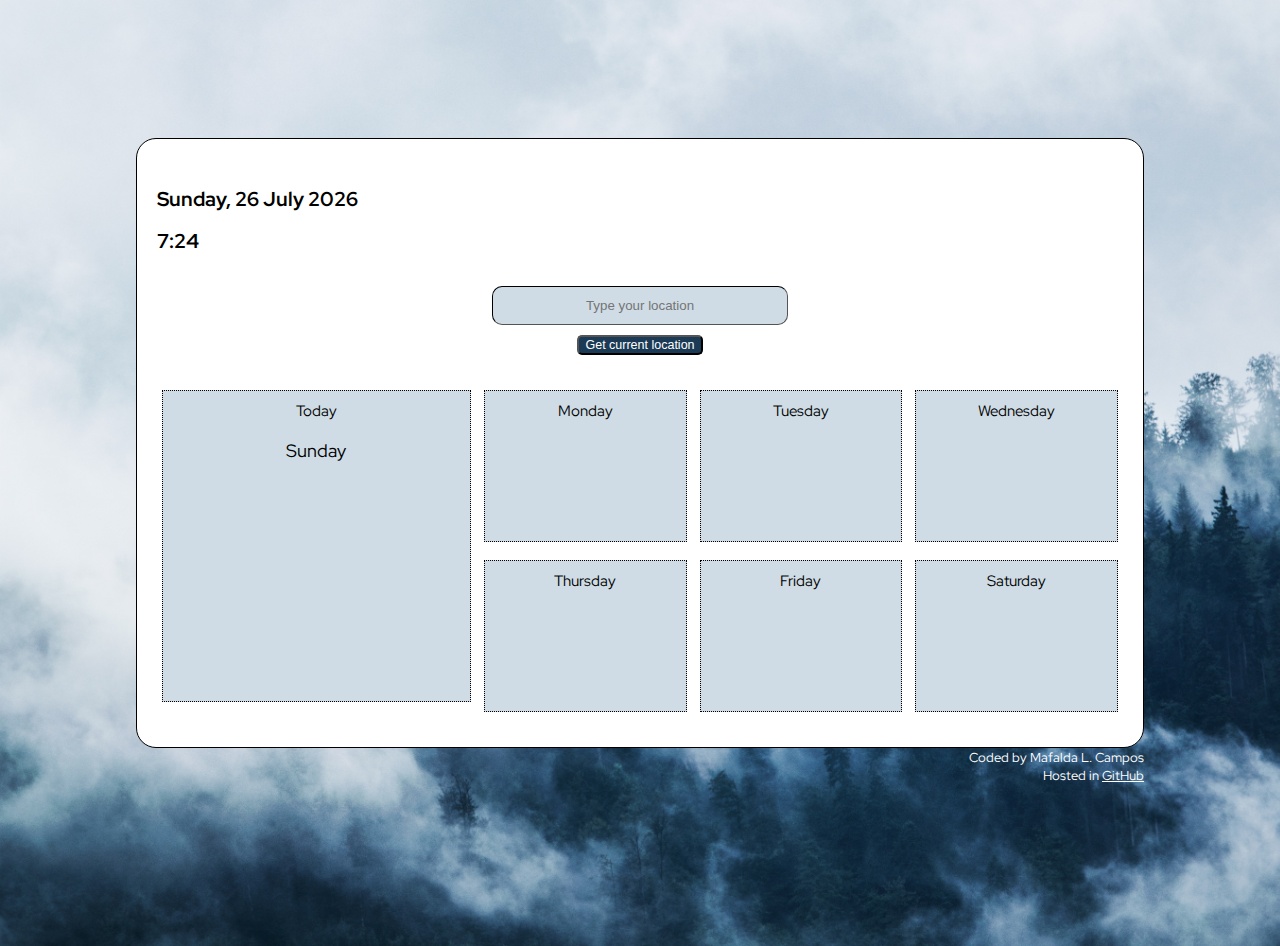
==== html.html @ 51de5f8a "current weather + description + icon" ====
<!DOCTYPE html>
<html lang="en">
<head>
    <meta charset="UTF-8">
    <meta http-equiv="X-UA-Compatible" content="IE=edge">
    <meta name="viewport" content="width=device-width, initial-scale=1.0">
    <title>Weather App</title>
    <link rel="stylesheet" href="src/css.css">
    <link href="https://cdn.jsdelivr.net/npm/bootstrap@5.2.0/dist/css/bootstrap.min.css" rel="stylesheet" integrity="sha384-gH2yIJqKdNHPEq0n4Mqa/HGKIhSkIHeL5AyhkYV8i59U5AR6csBvApHHNl/vI1Bx" crossorigin="anonymous">
<script src="https://cdn.jsdelivr.net/npm/bootstrap@5.2.0/dist/js/bootstrap.bundle.min.js" integrity="sha384-A3rJD856KowSb7dwlZdYEkO39Gagi7vIsF0jrRAoQmDKKtQBHUuLZ9AsSv4jD4Xa" crossorigin="anonymous"></script>
<link rel="preconnect" href="https://fonts.googleapis.com">
<link rel="preconnect" href="https://fonts.gstatic.com" crossorigin>
<link href="https://fonts.googleapis.com/css2?family=Red+Hat+Display&display=swap" rel="stylesheet">
<script src="https://kit.fontawesome.com/510929a7e0.js" crossorigin="anonymous"></script>
<script src="https://unpkg.com/axios/dist/axios.min.js"></script>
</head>
<body id="main">
<div id="body">
    <div class="container">
            <h2 id="fontdate">
            </h2> <h2 id=fonttime></h2>
            <i class="fa-solid fa-earth-americas" id="worldicon"></i>
            <form>
                <input class="search-bar" type="text" placeholder="Type your location"/>
                <button id="currentLocationButton"> Get current location </button>
                <p id="current-location"></p>
            </form>
            <div class="container" id="maincontainer">
                <div class="col1" class="today" id="today">
                Today <br>
                <p class="today"></p>
                </br>
                <p class="temperatureToday"></p>
                <p class="temperatureTodayDescription"></p>
                <img id="todayIcon" src=""/> 
                </div>
                <div class="col2" class="nottoday" id="todayplus1">
                Today + 1
                </div>
                <div class="col2" class="nottoday" id="todayplus2">
                Today + 2
                </div>
                <div class="col2" class="nottoday" id="todayplus3" >
                Today + 3
                </div>
                <div class="col2" class="nottoday" id="todayplus4">
                Today + 4
                </div>
                <div class="col2" class="nottoday" id="todayplus5">
                Today + 5
                </div>
                <div class="col2" class="nottoday" id="todayplus6" >
                Today + 6
                </div>
            </div>
        </div>
    </div>
    <footer>
    Coded by Mafalda L. Campos <br>
    Hosted in <a href="https://github.com/mafaldafields/SheCodesPlus-Project" class="footer" target="_blank">GitHub</a>
    </footer>
    <script src="src/java.js"></script>
</body>
</html>
---- src/css.css ----
#main {
    background-image: url("background.jpg");
    background-repeat: no-repeat;
    background-size: cover;
    min-height: 800px;
}

body {
    padding-top: 130px;
    padding-left: 10%;
    padding-right: 10%;
}   

#body {
    background-color: white;
    padding-left: 20px;
    padding-right: 20px;
    padding-bottom: 20px;
    border: 1px solid black;
    border-radius: 20px;
    font-size: 15px;
    font-family: 'Red Hat Display', sans-serif;
}

h2 {
    display: flex;
    text-align: left;
    padding-bottom: 15px;
    padding-top: 30px;
}

#fontdate {
    font-size: 20px;
    padding-bottom: 0px;

}
#fonttime {
    font-size: 20px;
    padding-top: 0px;
    ;
}

#worldicon {
    text-align: center;
    display: block;
    margin: 10px auto ;
    font-size: 30px;

}
form {
    padding-bottom: 20px;
}

input {
    height: 35px;
    background-color: #cfdce5;
    border-radius: 10px;
    border-width: 0.5px;
    border-color: black;

}


#maincontainer {
    display: grid;
    grid-template-columns: 1.5fr 1fr 1fr 1fr;
    grid-template-areas: 
    "today todayplus1 todayplus2 todayplus3"
    "today todayplus4 todayplus5 todayplus6";
    grid-gap: 0.2rem;
}

.col1 {
    border: 1px dotted black;
    padding-top: 10px;
    text-align: center;
    background-color:#cfdce5;
    margin-left: 5px;
    margin-right: 5px; 
    height: 300px; 
}

.col1:hover{
    background-color: #a5bdce;
    transition: 0.25s;
}

.col2 {
    border: 1px dotted black;
    padding-top: 10px;
    text-align: center;
    background-color:#cfdce5;
    margin-left: 5px;
    margin-right: 5px;
    margin-bottom: 15px;
    height: 140px;
}

.col2:hover{
    background-color: #a5bdce;
    transition: 0.25s;
}

#today {
    grid-area: today;
}

.today {
    font-size: larger;
}

#todayplus1 {
    grid-area: todayplus1;
}

#todayplus2 {
    grid-area: todayplus2;
}

#todayplus3 {
    grid-area: todayplus3;
}

#todayplus4 {
    grid-area: todayplus4;
}

#todayplus5 {
    grid-area: todayplus5;
}

#todayplus6 {
    grid-area: todayplus6;
}

.search-bar {
    display: block;
    margin: 0 auto;
    text-align: center;
    width:30%;
}

#today {
    text-align: center;
}

#current-location {
margin-top: 10px;
text-align: center;
}

#currentLocationButton {
    display: block;
    margin: 0 auto;
    margin-top: 10px;
    background-color:#1b3a55;
    font-size: smaller;
    color: white;
    border-radius: 5px;
}

footer {
    font-family: 'Red Hat Display', sans-serif;
    text-align: right;
    color: white;
    font-size: smaller;    
}

.footer {
    color: white;
}

.temperatureToday {
    color:#1b3a55;
    font-weight:bolder;
    font-size: medium;
    margin-bottom: 0cm;
}
.temperatureTodayDescription {
    margin-bottom: 0cm;
}

img #todayIcon {
    size: 10px;
}
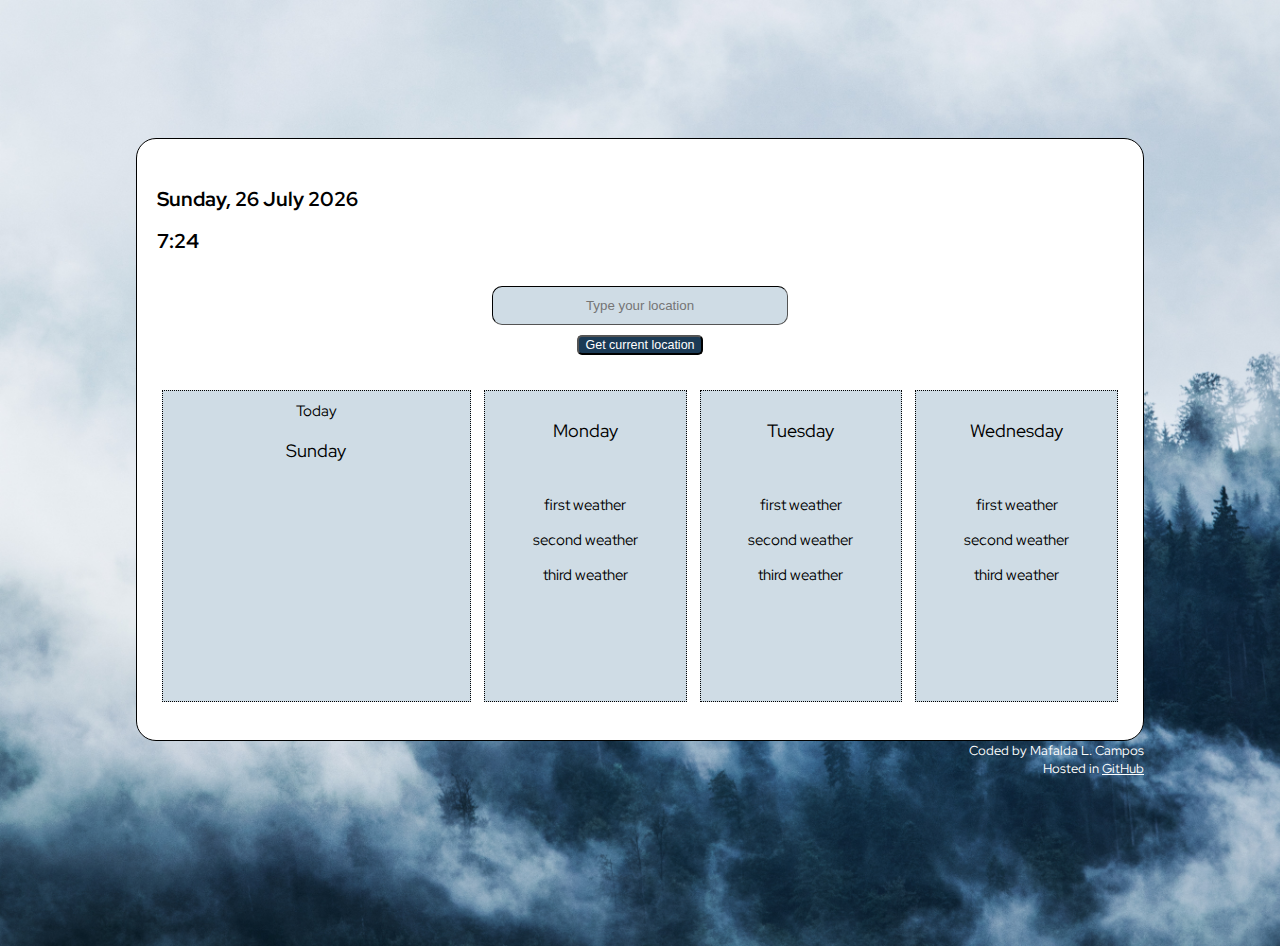
==== commit 217b612e: "preparing for forecast for 3 days" ====
--- a/html.html
+++ b/html.html
@@ -34,23 +34,23 @@
                 <p class="temperatureTodayDescription"></p>
                 <img id="todayIcon" src=""/> 
                 </div>
-                <div class="col2" class="nottoday" id="todayplus1">
-                Today + 1
+                <div class="col2" class="nottoday">
+                <p  id="todayplus1"></p> <br>
+                <p> first weather </p>
+                <p> second weather </p>
+                <p> third weather </p>
                 </div>
-                <div class="col2" class="nottoday" id="todayplus2">
-                Today + 2
+                <div class="col2" class="nottoday">
+                <p  id="todayplus2"></p> <br>
+                <p> first weather </p>
+                <p> second weather </p>
+                <p> third weather </p>
                 </div>
-                <div class="col2" class="nottoday" id="todayplus3" >
-                Today + 3
-                </div>
-                <div class="col2" class="nottoday" id="todayplus4">
-                Today + 4
-                </div>
-                <div class="col2" class="nottoday" id="todayplus5">
-                Today + 5
-                </div>
-                <div class="col2" class="nottoday" id="todayplus6" >
-                Today + 6
+                <div class="col2" class="nottoday">
+                <p  id="todayplus3"></p> <br>
+                <p> first weather </p>
+                <p> second weather </p>
+                <p> third weather </p>
                 </div>
             </div>
         </div>
--- a/src/css.css
+++ b/src/css.css
@@ -94,7 +94,7 @@
     margin-left: 5px;
     margin-right: 5px;
     margin-bottom: 15px;
-    height: 140px;
+    height: 300px;
 }
 
 .col2:hover{
@@ -141,6 +141,17 @@
     width:30%;
 }
 
+#todayplus1 {
+    font-size: larger;
+}
+#todayplus2 {
+    font-size: larger;
+}
+#todayplus3 {
+    font-size: larger;
+}
+
+
 #today {
     text-align: center;
 }
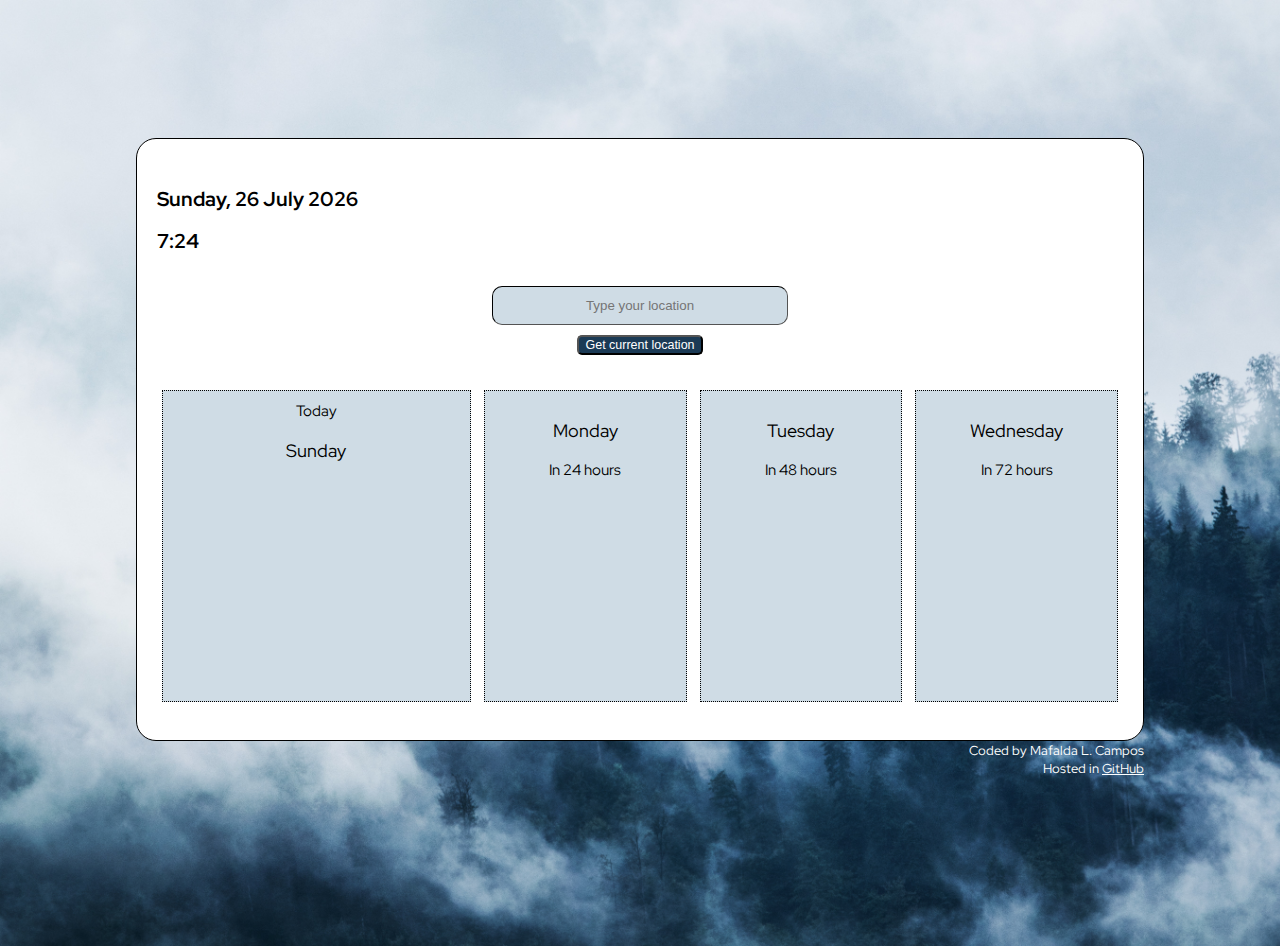
==== commit d7c74572: "todayplus1_weathercurrentlocation" ====
--- a/html.html
+++ b/html.html
@@ -31,26 +31,29 @@
                 <p class="today"></p>
                 </br>
                 <p class="temperatureToday"></p>
+                <p class="windspeed"></p>
                 <p class="temperatureTodayDescription"></p>
                 <img id="todayIcon" src=""/> 
                 </div>
                 <div class="col2" class="nottoday">
-                <p  id="todayplus1"></p> <br>
-                <p> first weather </p>
-                <p> second weather </p>
-                <p> third weather </p>
+                <p  id="todayplus1"></p>
+                <p class="timeinterval"> In 24 hours </p> <br>
+                <p class="temperatureTodayplus1"></p>
+                <p class="windspeedtodayplus1"></p>
+                <p class="temperatureTodayDescriptionplus1"></p>
+    
                 </div>
                 <div class="col2" class="nottoday">
-                <p  id="todayplus2"></p> <br>
-                <p> first weather </p>
-                <p> second weather </p>
-                <p> third weather </p>
+                <p  id="todayplus2"></p> 
+                <p class="timeinterval"> In 48 hours </p><br>
+                <p class="temperatureTodayplus2"></p>
+                <p class="windspeedtodayplus2"></p>
                 </div>
                 <div class="col2" class="nottoday">
-                <p  id="todayplus3"></p> <br>
-                <p> first weather </p>
-                <p> second weather </p>
-                <p> third weather </p>
+                <p  id="todayplus3"></p> 
+                <p class="timeinterval"> In 72 hours </p><br>
+                <p class="temperatureTodayplus3"></p>
+                <p class="windspeedtodayplus3"></p>
                 </div>
             </div>
         </div>
--- a/src/css.css
+++ b/src/css.css
@@ -185,9 +185,21 @@
 .temperatureToday {
     color:#1b3a55;
     font-weight:bolder;
-    font-size: medium;
+    font-size:larger;
     margin-bottom: 0cm;
 }
+
+.temperatureTodayplus1 {
+    margin-bottom: 0cm;
+}
+
+.windspeed {
+    font-size: smaller;
+}
+.windspeedtodayplus1 {
+    font-size: smaller;
+}
+
 .temperatureTodayDescription {
     margin-bottom: 0cm;
 }
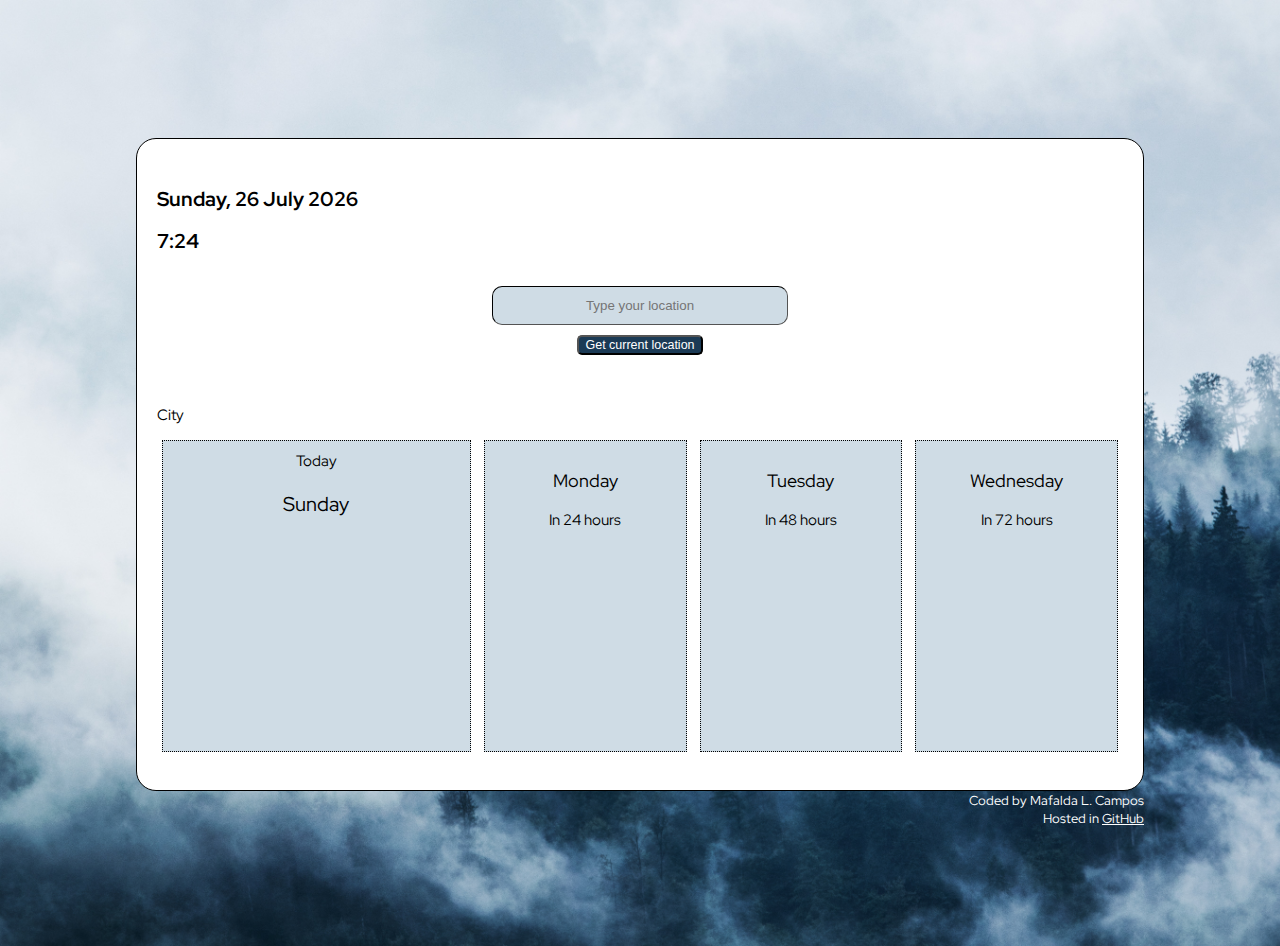
==== commit c51e68ac: "form & api for city submitted" ====
--- a/html.html
+++ b/html.html
@@ -20,11 +20,12 @@
             <h2 id="fontdate">
             </h2> <h2 id=fonttime></h2>
             <i class="fa-solid fa-earth-americas" id="worldicon"></i>
-            <form>
-                <input class="search-bar" type="text" placeholder="Type your location"/>
+            <form id="search-bar" onsubmit="return false">
+                <input id="search-input" type="text" placeholder="Type your location"/>
                 <button id="currentLocationButton"> Get current location </button>
                 <p id="current-location"></p>
             </form>
+            <p id="displayinfocity">City</p>
             <div class="container" id="maincontainer">
                 <div class="col1" class="today" id="today">
                 Today <br>
@@ -41,19 +42,23 @@
                 <p class="temperatureTodayplus1"></p>
                 <p class="windspeedtodayplus1"></p>
                 <p class="temperatureTodayDescriptionplus1"></p>
-    
+                <img id="todayIconplus1" src=""/> 
                 </div>
                 <div class="col2" class="nottoday">
                 <p  id="todayplus2"></p> 
                 <p class="timeinterval"> In 48 hours </p><br>
                 <p class="temperatureTodayplus2"></p>
                 <p class="windspeedtodayplus2"></p>
+                <p class="temperatureTodayDescriptionplus2"></p>
+                <img id="todayIconplus2" src=""/> 
                 </div>
                 <div class="col2" class="nottoday">
                 <p  id="todayplus3"></p> 
                 <p class="timeinterval"> In 72 hours </p><br>
                 <p class="temperatureTodayplus3"></p>
                 <p class="windspeedtodayplus3"></p>
+                <p class="temperatureTodayDescriptionplus3"></p>
+                <img id="todayIconplus3" src=""/> 
                 </div>
             </div>
         </div>
--- a/src/css.css
+++ b/src/css.css
@@ -107,7 +107,7 @@
 }
 
 .today {
-    font-size: larger;
+    font-size: 20px;
 }
 
 #todayplus1 {
@@ -134,7 +134,7 @@
     grid-area: todayplus6;
 }
 
-.search-bar {
+#search-input {
     display: block;
     margin: 0 auto;
     text-align: center;
@@ -185,13 +185,19 @@
 .temperatureToday {
     color:#1b3a55;
     font-weight:bolder;
-    font-size:larger;
+    font-size: 20px;
     margin-bottom: 0cm;
 }
 
 .temperatureTodayplus1 {
     margin-bottom: 0cm;
 }
+.temperatureTodayplus2 {
+    margin-bottom: 0cm;
+}
+.temperatureTodayplus3 {
+    margin-bottom: 0cm;
+}
 
 .windspeed {
     font-size: smaller;
@@ -199,9 +205,16 @@
 .windspeedtodayplus1 {
     font-size: smaller;
 }
+.windspeedtodayplus2 {
+    font-size: smaller;
+}
+.windspeedtodayplus3 {
+    font-size: smaller;
+}
 
 .temperatureTodayDescription {
     margin-bottom: 0cm;
+    font-size: 20px;
 }
 
 img #todayIcon {
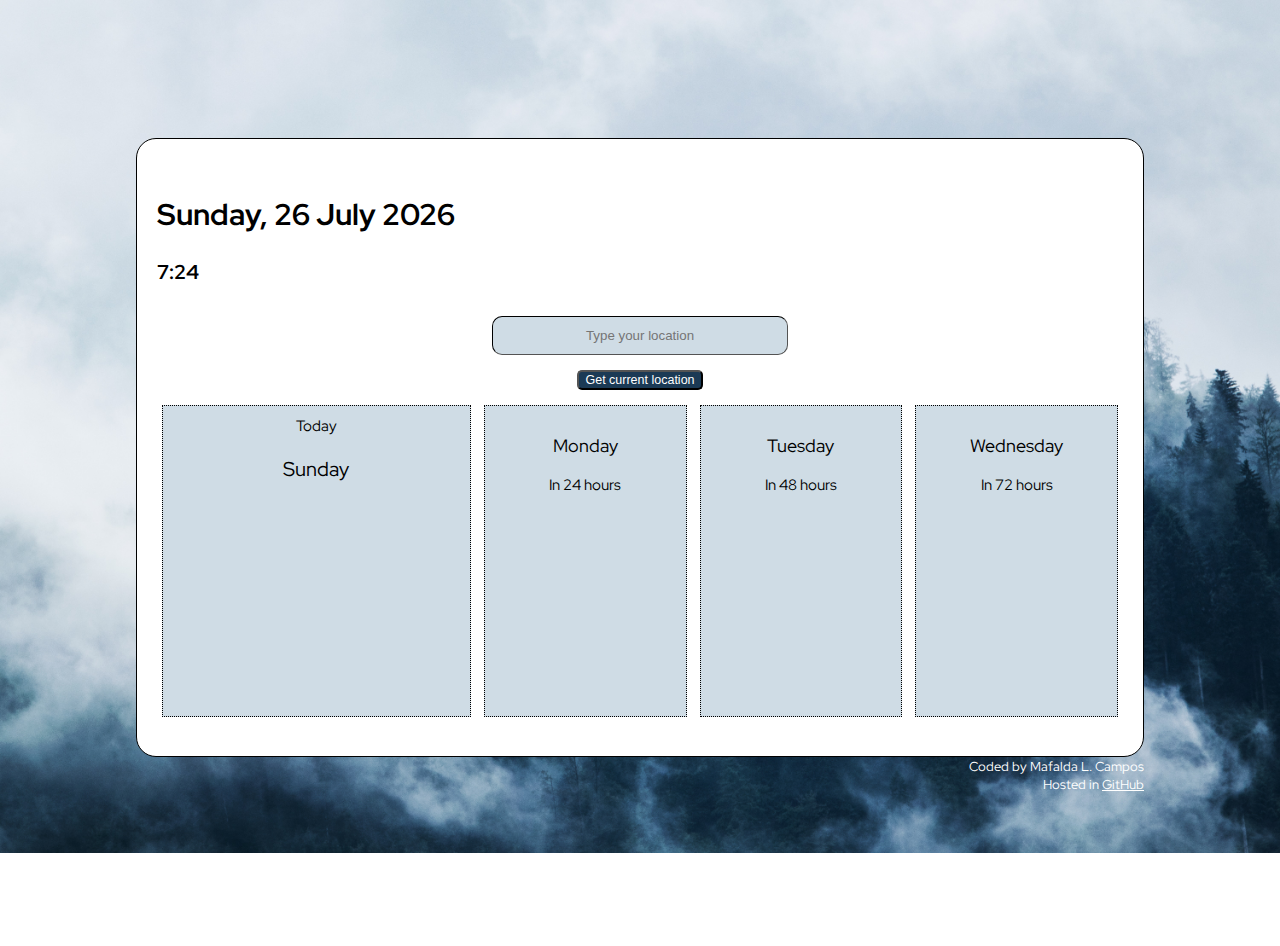
==== commit 03433b61: "ready to deliver" ====
--- a/html.html
+++ b/html.html
@@ -22,10 +22,10 @@
             <i class="fa-solid fa-earth-americas" id="worldicon"></i>
             <form id="search-bar" onsubmit="return false">
                 <input id="search-input" type="text" placeholder="Type your location"/>
-                <button id="currentLocationButton"> Get current location </button>
                 <p id="current-location"></p>
             </form>
-            <p id="displayinfocity">City</p>
+            <button id="currentLocationButton"> Get current location </button>
+            <p id="displayinfocity"></p>
             <div class="container" id="maincontainer">
                 <div class="col1" class="today" id="today">
                 Today <br>
@@ -38,7 +38,7 @@
                 </div>
                 <div class="col2" class="nottoday">
                 <p  id="todayplus1"></p>
-                <p class="timeinterval"> In 24 hours </p> <br>
+                <p class="timeinterval" id="timeintervalplus1"> In 24 hours </p> <br>
                 <p class="temperatureTodayplus1"></p>
                 <p class="windspeedtodayplus1"></p>
                 <p class="temperatureTodayDescriptionplus1"></p>
--- a/src/css.css
+++ b/src/css.css
@@ -1,8 +1,7 @@
-
 #main {
     background-image: url("background.jpg");
     background-repeat: no-repeat;
-    background-size: cover;
+    background-size: 100%;
     min-height: 800px;
 }
 
@@ -31,7 +30,7 @@
 }
 
 #fontdate {
-    font-size: 20px;
+    font-size: 30px;
     padding-bottom: 0px;
 
 }
@@ -141,6 +140,10 @@
     width:30%;
 }
 
+#search-bar {
+    padding-bottom: 0%;
+}
+
 #todayplus1 {
     font-size: larger;
 }
@@ -221,3 +224,7 @@
     size: 10px;
 }
 
+#displayinfocity {
+    text-align: right;
+    margin-right: 20px;
+}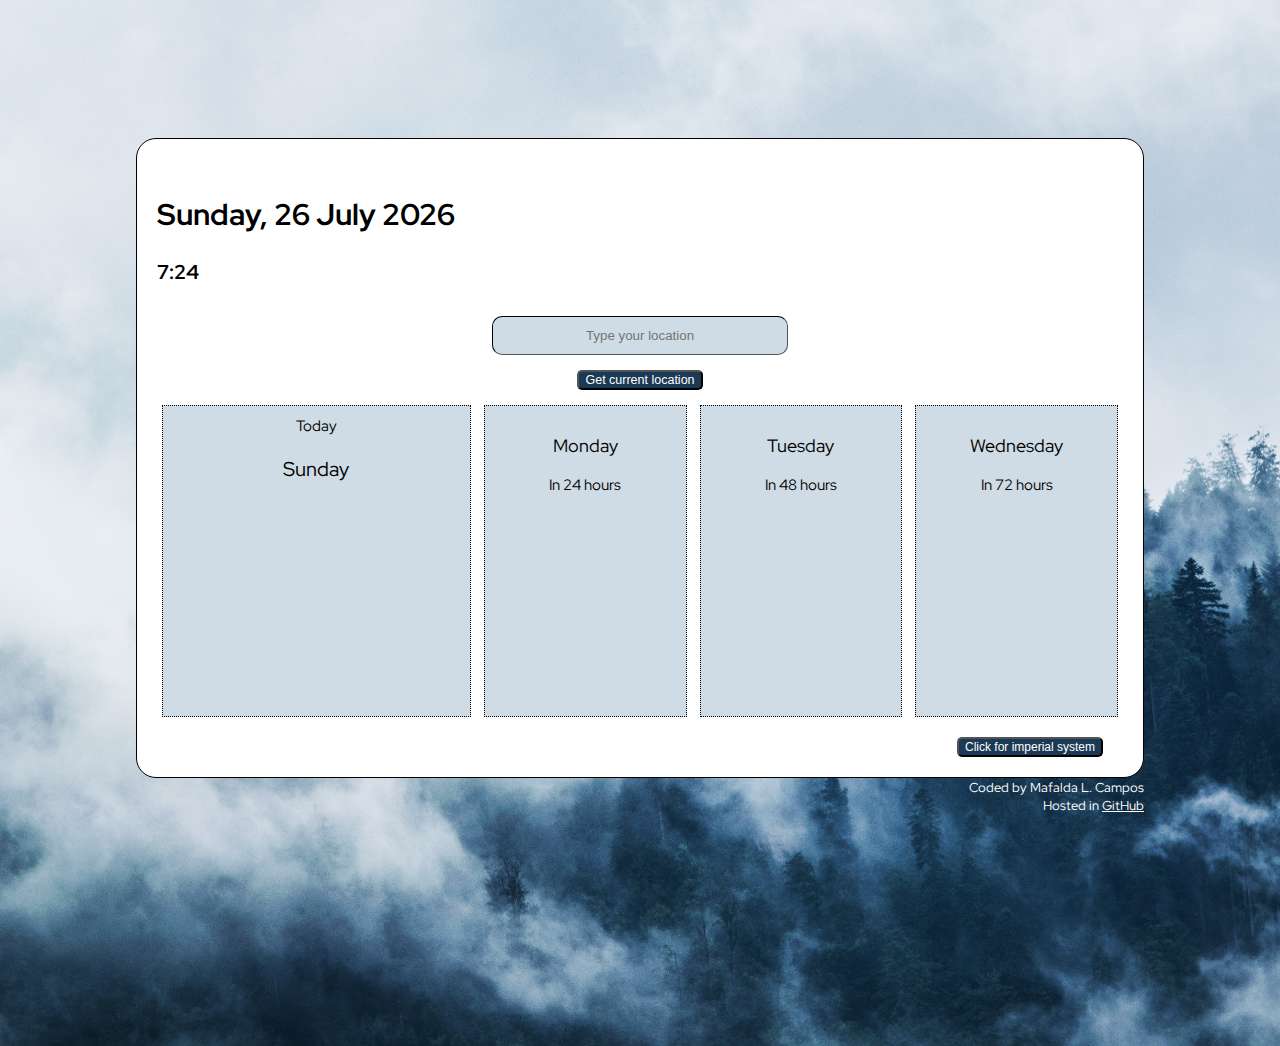
==== commit f1f5ae20: "ajustements in metrics button" ====
--- a/html.html
+++ b/html.html
@@ -61,6 +61,7 @@
                 <img id="todayIconplus3" src=""/> 
                 </div>
             </div>
+            <div id="changeunitsdiv"><button id="changeunits"> Click for imperial system </button></div>
         </div>
     </div>
     <footer>
--- a/src/css.css
+++ b/src/css.css
@@ -1,8 +1,8 @@
 #main {
     background-image: url("background.jpg");
     background-repeat: no-repeat;
-    background-size: 100%;
-    min-height: 800px;
+    background-size:cover;
+    min-height: 900px;
 }
 
 body {
@@ -174,6 +174,18 @@
     border-radius: 5px;
 }
 
+#changeunits {
+    background-color:#1b3a55;
+    font-size: 12px;
+    color: white;
+    border-radius: 5px;
+}
+
+#changeunitsdiv {
+    text-align: right;
+    margin-right: 20px;
+}
+
 footer {
     font-family: 'Red Hat Display', sans-serif;
     text-align: right;
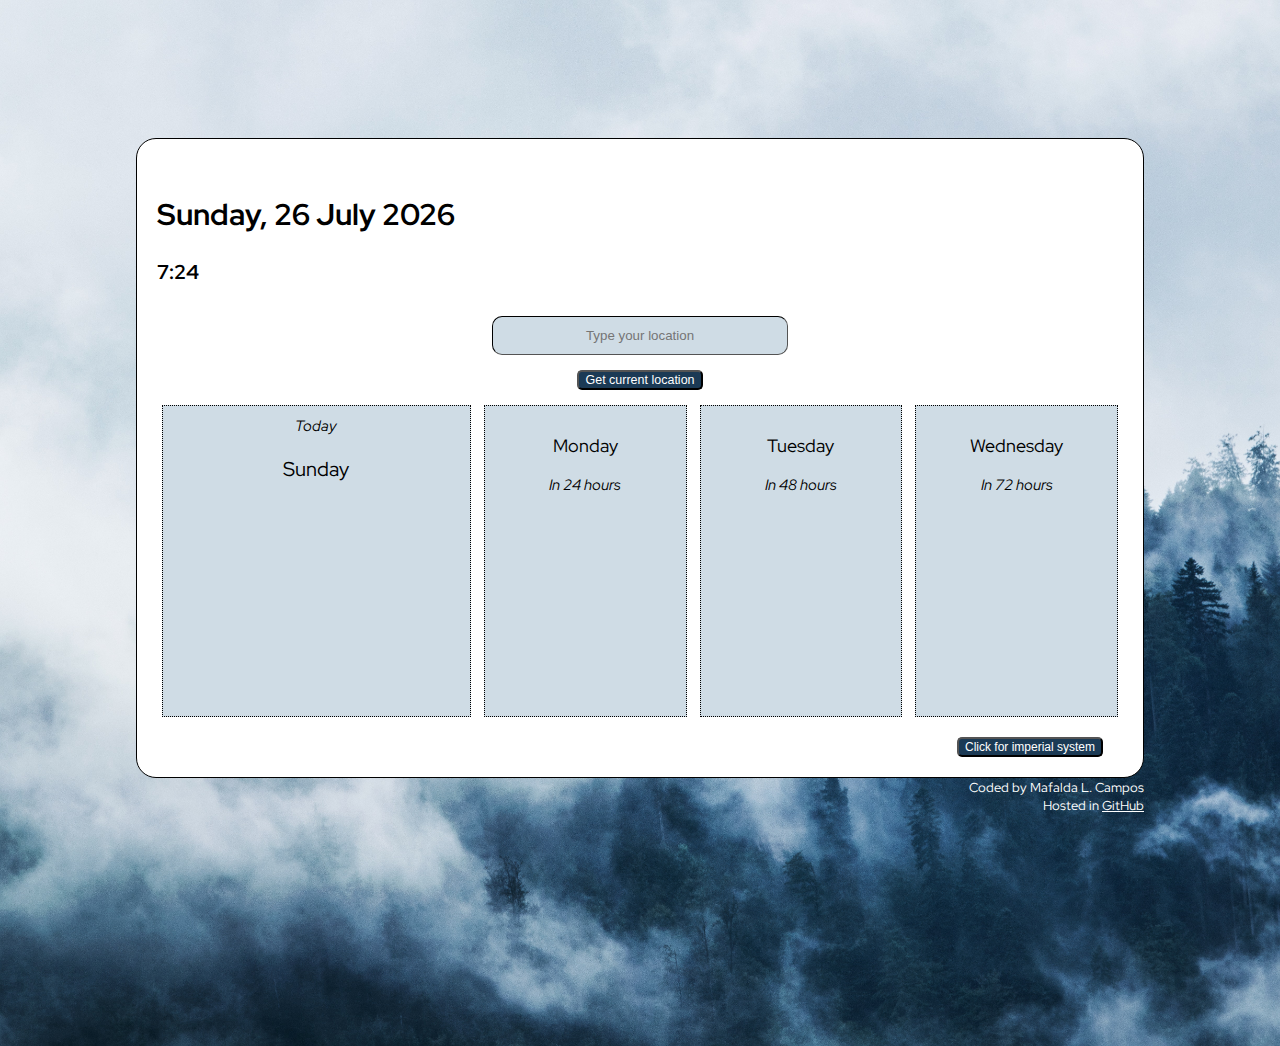
==== commit 658f4aa9: "finishing touches" ====
--- a/html.html
+++ b/html.html
@@ -28,7 +28,7 @@
             <p id="displayinfocity"></p>
             <div class="container" id="maincontainer">
                 <div class="col1" class="today" id="today">
-                Today <br>
+                <em>Today</em><br>
                 <p class="today"></p>
                 </br>
                 <p class="temperatureToday"></p>
@@ -38,7 +38,7 @@
                 </div>
                 <div class="col2" class="nottoday">
                 <p  id="todayplus1"></p>
-                <p class="timeinterval" id="timeintervalplus1"> In 24 hours </p> <br>
+                <p class="timeinterval" id="timeintervalplus1"> <em>In 24 hours</em> </p> <br>
                 <p class="temperatureTodayplus1"></p>
                 <p class="windspeedtodayplus1"></p>
                 <p class="temperatureTodayDescriptionplus1"></p>
@@ -46,7 +46,7 @@
                 </div>
                 <div class="col2" class="nottoday">
                 <p  id="todayplus2"></p> 
-                <p class="timeinterval"> In 48 hours </p><br>
+                <p class="timeinterval"> <em>In 48 hours</em></p><br>
                 <p class="temperatureTodayplus2"></p>
                 <p class="windspeedtodayplus2"></p>
                 <p class="temperatureTodayDescriptionplus2"></p>
@@ -54,7 +54,7 @@
                 </div>
                 <div class="col2" class="nottoday">
                 <p  id="todayplus3"></p> 
-                <p class="timeinterval"> In 72 hours </p><br>
+                <p class="timeinterval"> <em>In 72 hours</em> </p><br>
                 <p class="temperatureTodayplus3"></p>
                 <p class="windspeedtodayplus3"></p>
                 <p class="temperatureTodayDescriptionplus3"></p>
